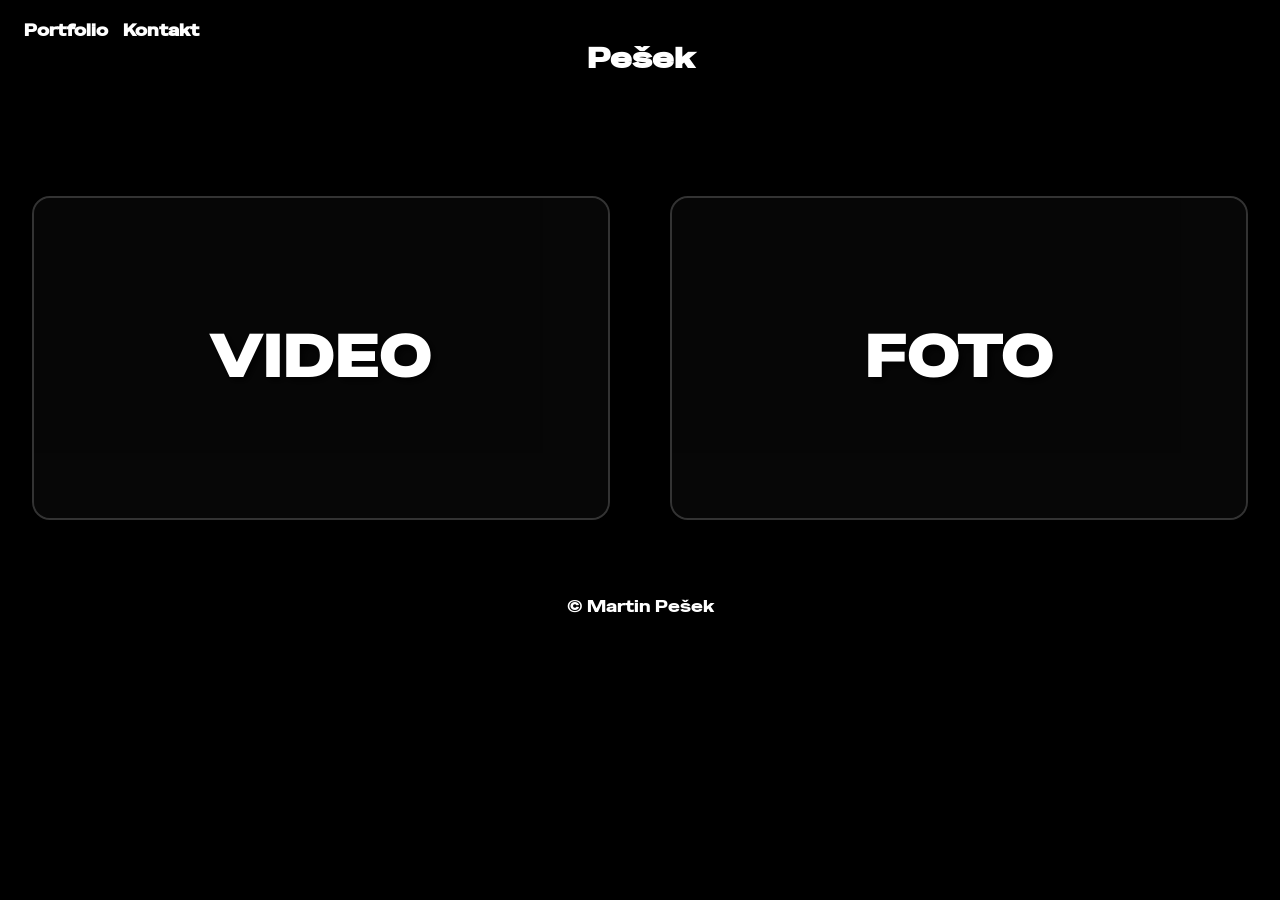
==== index.html @ 134cf8af "all pages updated v2" ====
<!-- index.html (with expandable video modal) -->
<!DOCTYPE html>
<html lang="en">
<head>
  <meta charset="UTF-8" />
  <meta name="viewport" content="width=device-width, initial-scale=1.0" />
  <title>Pešek</title>

  <!-- Google Font -->
  <link href="https://fonts.googleapis.com/css2?family=Special+Gothic+Expanded+One&display=swap" rel="stylesheet">
  
  <!-- Preload critical images for better performance -->
  <link rel="preload" as="image" href="images/foto1.jpg">
  <link rel="preload" as="image" href="images/foto2.jpg">
  <link rel="preload" as="image" href="images/foto3.jpg">
  <link rel="preload" as="image" href="images/foto4.jpg">
  <link rel="preload" as="image" href="images/foto5.jpg">
  <link rel="preload" as="image" href="images/foto6.jpg">

  <style>
    body {
      font-family: 'Special Gothic Expanded One', sans-serif;
      background-color: #000;
      color: #fff;
      margin: 0;
      padding: 0;
      width: 100%;
    }

    .container {
      max-width: 1000px;
      width: 100%;
      margin: 0 auto;
      padding: 40px 20px;
      box-sizing: border-box;
    }

    header {
      background: #000;
      padding: 20px;
      position: relative;
      max-width: 1000px;
      width: 100%;
      margin: 0 auto;
      box-sizing: border-box;
    }

    nav {
      position: absolute;
      left: 20px;
      top: 20px;
      display: flex;
      gap: 15px;
      flex-wrap: wrap;
    }

    nav a {
      color: white;
      text-decoration: none;
      font-weight: bold;
      font-size: 1rem;
    }

    nav a:hover {
      text-decoration: underline;
    }

    header h1 {
      text-align: center;
      font-size: 1.8rem;
    }

    header h1 a {
      color: #fff;
      text-decoration: none;
      transition: color 0.3s ease;
    }

    header h1 a:hover {
      color: #ccc;
      text-decoration: underline;
    }

    /* Section preview styles */
    .section-previews {
      display: grid;
      grid-template-columns: repeat(2, 1fr);
      gap: 40px;
      margin-top: 40px;
    }

    .section-preview {
      background: #111;
      border-radius: 15px;
      padding: 0;
      text-align: center;
      cursor: pointer;
      transition: transform 0.3s ease, box-shadow 0.3s ease;
      border: 2px solid #333;
      position: relative;
      overflow: hidden;
      height: 250px;
    }

    .section-preview:hover {
      transform: scale(1.02);
      box-shadow: 0 10px 30px rgba(255, 255, 255, 0.1);
      border-color: #555;
    }

    .preview-background {
      position: absolute;
      top: 0;
      left: 0;
      width: 100%;
      height: 100%;
      background-size: cover;
      background-position: center;
      transition: transform 0.3s ease, opacity 1s ease;
    }

    /* Photo section background slideshow */
    .photo-preview-background {
      position: absolute;
      top: 0;
      left: 0;
      width: 100%;
      height: 100%;
      background-size: cover;
      background-position: center;
      opacity: 0;
      transition: opacity 2s ease-in-out;
      /* Optimize for performance */
      will-change: opacity, transform;
      transform: translateZ(0);
    }

    .photo-preview-background.active {
      opacity: 1;
    }

    /* Video section background slideshow */
    .video-preview-background {
      position: absolute;
      top: 0;
      left: 0;
      width: 100%;
      height: 100%;
      background-size: cover;
      background-position: center;
      opacity: 0;
      transition: opacity 2s ease-in-out;
      /* Optimize for performance */
      will-change: opacity, transform;
      transform: translateZ(0);
    }

    .video-preview-background.active {
      opacity: 1;
    }

    .section-preview:hover .preview-background {
      transform: scale(1.05);
    }

    .preview-overlay {
      position: absolute;
      top: 0;
      left: 0;
      width: 100%;
      height: 100%;
      background: rgba(0, 0, 0, 0.6);
      display: flex;
      flex-direction: column;
      justify-content: center;
      align-items: center;
      transition: background 0.3s ease;
    }

    .section-preview:hover .preview-overlay {
      background: rgba(0, 0, 0, 0.4);
    }

    .section-preview h3 {
      font-size: 3.5rem;
      margin: 0;
      color: #fff;
      text-shadow: 3px 3px 8px rgba(0, 0, 0, 0.9);
      z-index: 2;
      font-weight: bold;
      letter-spacing: 2px;
    }

    /* Gallery styles (hidden by default) */
    .gallery-container {
      display: none;
    }

    .gallery-container.active {
      display: block;
    }

    .back-button {
      background: transparent;
      color: #fff;
      border: 2px solid #fff;
      padding: 10px 20px;
      border-radius: 8px;
      cursor: pointer;
      font-family: 'Special Gothic Expanded One', sans-serif;
      font-size: 0.9rem;
      margin-bottom: 30px;
      transition: background-color 0.3s ease, border-color 0.3s ease;
    }

    .back-button:hover {
      background: rgba(255, 255, 255, 0.1);
      border-color: #ccc;
    }

    .video-grid, .photo-grid {
      display: grid;
      grid-template-columns: repeat(3, 1fr);
      gap: 30px;
      margin-top: 30px;
    }

    .photo-wrapper {
      position: relative;
      overflow: hidden;
      border-radius: 15px;
      transition: transform 0.3s ease, box-shadow 0.3s ease;
      cursor: pointer;
      aspect-ratio: 4/3;
    }

    .photo-wrapper img {
      width: 100%;
      height: 100%;
      object-fit: cover;
      border-radius: 15px;
      /* Optimize for performance */
      will-change: transform;
      transform: translateZ(0);
    }

    .video-wrapper {
      position: relative;
      padding-bottom: 56.25%;
      height: 0;
      overflow: hidden;
      border-radius: 15px;
      transition: transform 0.3s ease, box-shadow 0.3s ease;
      cursor: pointer;
    }

    .video-wrapper iframe {
      position: absolute;
      top: 0;
      left: 0;
      width: 100%;
      height: 100%;
      border: none;
      border-radius: 15px;
      pointer-events: none; /* Prevents interaction until expanded */
    }

    .photo-wrapper:hover, .video-wrapper:hover {
      transform: scale(1.03);
      box-shadow: 0 10px 20px rgba(255, 255, 255, 0.1);
    }

    .video-item, .photo-item {
      text-align: center;
    }

    .project-title {
      margin-top: 10px;
      font-size: 1rem;
    }

    /* Modal styles */
    .modal {
      display: none;
      position: fixed;
      z-index: 1000;
      left: 0;
      top: 0;
      width: 100vw;
      height: 100vh;
      overflow: auto;
      background: rgba(0,0,0,0.9);
      justify-content: center;
      align-items: center;
    }
    .modal.active {
      display: flex;
    }
    .modal-content {
      position: relative;
      width: 80vw;
      max-width: 1000px;
      aspect-ratio: 16/9;
      background: #000;
      border-radius: 15px;
      box-shadow: 0 0 40px #000;
      display: flex;
      align-items: center;
      justify-content: center;
    }
    .modal-content iframe {
      width: 100%;
      height: 100%;
      border-radius: 15px;
      border: none;
      pointer-events: auto;
    }
    
    /* Photo modal specific styles */
    .photo-modal-content {
      position: relative;
      max-width: 95vw;
      max-height: 95vh;
      background: transparent;
      border-radius: 15px;
      box-shadow: none;
      display: flex;
      flex-direction: column;
      align-items: center;
      justify-content: center;
      aspect-ratio: auto;
      padding: 20px;
    }

    .main-photo-container {
      position: relative;
      display: flex;
      align-items: center;
      justify-content: center;
      max-height: 70vh;
      width: 100%;
      margin-bottom: 20px;
    }

    .main-photo-container img {
      max-width: 100%;
      max-height: 70vh;
      object-fit: contain;
      border-radius: 10px;
      /* Optimize for performance */
      will-change: transform;
      transform: translateZ(0);
    }

    .photo-nav-arrow {
      position: fixed;
      top: 50%;
      transform: translateY(-50%);
      background: rgba(0, 0, 0, 0.7);
      color: #fff;
      border: none;
      width: 50px;
      height: 50px;
      border-radius: 50%;
      font-size: 1.5rem;
      cursor: pointer;
      transition: background 0.3s ease;
      z-index: 1001;
    }

    .photo-nav-arrow:hover {
      background: rgba(0, 0, 0, 0.9);
    }

    .photo-nav-arrow:disabled {
      background: rgba(0, 0, 0, 0.3);
      cursor: not-allowed;
      opacity: 0.5;
    }

    .photo-nav-arrow.prev {
      left: 50px;
    }

    .photo-nav-arrow.next {
      right: 50px;
    }

    .photo-thumbnails {
      display: flex;
      gap: 10px;
      overflow-x: auto;
      padding: 10px 0;
      max-width: 100%;
      scrollbar-width: thin;
      scrollbar-color: #333 #111;
    }

    .photo-thumbnails::-webkit-scrollbar {
      height: 6px;
    }

    .photo-thumbnails::-webkit-scrollbar-track {
      background: #111;
      border-radius: 3px;
    }

    .photo-thumbnails::-webkit-scrollbar-thumb {
      background: #333;
      border-radius: 3px;
    }

    .photo-thumbnail {
      min-width: 60px;
      height: 60px;
      border-radius: 5px;
      cursor: pointer;
      transition: opacity 0.3s ease, transform 0.3s ease;
      border: 2px solid transparent;
    }

    .photo-thumbnail:hover {
      transform: scale(1.1);
    }

    .photo-thumbnail.active {
      border-color: #fff;
      opacity: 1;
    }

    .photo-thumbnail:not(.active) {
      opacity: 0.6;
    }

    .photo-thumbnail img {
      width: 100%;
      height: 100%;
      object-fit: cover;
      border-radius: 3px;
      /* Optimize for performance */
      will-change: transform;
      transform: translateZ(0);
      transition: opacity 0.3s ease;
    }

    .photo-thumbnail img.loading {
      opacity: 0.5;
    }

    .photo-thumbnail img.error {
      background-color: #444;
      color: #fff;
      display: flex;
      align-items: center;
      justify-content: center;
      font-size: 16px;
    }

    .photo-info {
      text-align: center;
      color: #ccc;
      margin-bottom: 10px;
    }
    
    .close-modal {
      position: absolute;
      top: 10px;
      right: 20px;
      color: #fff;
      font-size: 2rem;
      background: none;
      border: none;
      cursor: pointer;
      z-index: 10;
    }
    footer {
      text-align: center;
      padding: 20px;
      background: #000;
      margin-top: 40px;
      max-width: 1000px;
      width: 100%;
      margin-left: auto;
      margin-right: auto;
      box-sizing: border-box;
    }

    /* Responsive styles */
    @media (max-width: 1200px) {
      .container, header, footer {
        max-width: 100%;
        padding: 30px 15px;
      }
      
      .section-preview h3 {
        font-size: 3rem;
      }
    }

    @media (max-width: 900px) {
      .container, header, footer {
        max-width: 100%;
        width: 100%;
        padding: 20px 10px;
      }
      
      .video-grid, .photo-grid {
        grid-template-columns: repeat(2, 1fr);
        gap: 20px;
      }
      
      .section-previews {
        grid-template-columns: 1fr;
        gap: 30px;
      }
      
      .section-preview {
        height: 200px;
      }
      
      .section-preview h3 {
        font-size: 2.5rem;
      }
      
      /* Navigation responsive */
      nav {
        position: relative;
        left: auto;
        top: auto;
        justify-content: center;
        margin-bottom: 15px;
      }
      
      header h1 {
        font-size: 1.5rem;
      }
      
      /* Modal adjustments */
      .modal-content {
        width: 90vw;
        margin: 20px;
      }
      
      .photo-modal-content {
        padding: 15px;
      }
      
      .photo-nav-arrow.prev {
        left: 20px;
      }
      
      .photo-nav-arrow.next {
        right: 20px;
      }
    }

    @media (max-width: 600px) {
      .container, header, footer {
        max-width: 100%;
        width: 100%;
        padding: 15px 16px;
      }
      
      header {
        padding: 15px 8px;
      }
      
      header h1 {
        font-size: 1.3rem;
        margin: 10px 0;
      }
      
      .video-grid, .photo-grid {
        grid-template-columns: 1fr;
        gap: 15px;
      }
      
      .section-previews {
        gap: 20px;
      }
      
      .section-preview {
        height: 180px;
      }
      
      .section-preview h3 {
        font-size: 2rem;
        letter-spacing: 1px;
      }
      
      nav {
        flex-direction: row;
        gap: 20px;
        margin-bottom: 10px;
      }
      
      nav a {
        font-size: 0.9rem;
      }
      
      .back-button {
        font-size: 0.8rem;
        padding: 8px 16px;
      }
      
      /* Modal mobile adjustments */
      .modal-content {
        width: 95vw;
        margin: 10px;
      }
      
      .photo-modal-content {
        padding: 10px;
        max-height: 90vh;
      }
      
      .main-photo-container {
        max-height: 50vh;
        margin-bottom: 15px;
      }
      
      .photo-nav-arrow {
        width: 40px;
        height: 40px;
        font-size: 1.2rem;
      }
      
      .photo-nav-arrow.prev {
        left: 15px;
      }
      
      .photo-nav-arrow.next {
        right: 15px;
      }
      
      .photo-thumbnails {
        gap: 8px;
      }
      
      .photo-thumbnail {
        min-width: 50px;
        height: 50px;
      }
      
      .close-modal {
        top: 10px;
        right: 15px;
        font-size: 1.5rem;
      }
      
      .project-title {
        font-size: 0.9rem;
        margin-top: 8px;
      }
      
      /* Video wrapper mobile fix */
      .video-wrapper {
        border-radius: 10px;
      }
      
      .photo-wrapper {
        border-radius: 10px;
      }
      
      .photo-wrapper img {
        border-radius: 10px;
      }
    }

    @media (max-width: 400px) {
      .container, header, footer {
        padding: 10px 5px;
      }
      
      header {
        padding: 10px 5px;
      }
      
      .section-preview h3 {
        font-size: 1.5rem;
      }
      
      .section-preview {
        height: 150px;
      }
      
      nav a {
        font-size: 0.8rem;
      }
      
      .back-button {
        font-size: 0.7rem;
        padding: 6px 12px;
      }
      
      .main-photo-container {
        max-height: 40vh;
      }
      
      .photo-nav-arrow {
        width: 35px;
        height: 35px;
        font-size: 1rem;
      }
      
      .photo-thumbnail {
        min-width: 45px;
        height: 45px;
      }
    }

    /* Landscape tablet adjustments */
    @media (max-width: 1024px) and (orientation: landscape) {
      .section-previews {
        grid-template-columns: repeat(2, 1fr);
        gap: 30px;
      }
      
      .video-grid, .photo-grid {
        grid-template-columns: repeat(3, 1fr);
      }
    }

    /* Large screens: give more breathing room and larger previews */
    @media (min-width: 1200px) {
      .container {
        max-width: 1400px;
        padding-left: 32px;
        padding-right: 32px;
      }

      .section-previews {
        grid-template-columns: repeat(2, 1fr);
        gap: 60px;
      }

      .section-preview {
        height: 320px;
        border-radius: 18px;
      }

      .video-grid, .photo-grid {
        grid-template-columns: repeat(4, 1fr);
        gap: 40px;
      }

      .project-title {
        font-size: 1.05rem;
      }

      /* Fix the nav to the top-left corner of the viewport on large screens */
      nav {
        position: fixed;
        left: 24px;
        top: 20px;
        z-index: 2000;
      }
    }

    /* Touch device improvements */
    @media (hover: none) and (pointer: coarse) {
      .section-preview:hover {
        transform: none;
        box-shadow: none;
        border-color: #333;
      }
      
      .photo-wrapper:hover, .video-wrapper:hover {
        transform: none;
        box-shadow: none;
      }
      
      .photo-thumbnail:hover {
        transform: none;
      }
      
      .back-button:hover {
        background: transparent;
        border-color: #fff;
      }
      
      /* Larger touch targets */
      .photo-nav-arrow {
        width: 50px;
        height: 50px;
        font-size: 1.5rem;
      }
      
      .close-modal {
        font-size: 2rem;
        padding: 10px;
      }
    }
  </style>
</head>
<body>
  <header>
    <nav>
      <a href="index.html">Portfolio</a>
      <a href="contact.html">Kontakt</a>
    </nav>
    <h1><a href="index.html">Pešek</a></h1>
  </header>

  <div class="container">
    <!-- Section previews (main page) -->
    <div id="section-previews">
      <div class="section-previews">
        <div class="section-preview" onclick="window.location.href='video.html'" id="video-section">
          <div class="video-preview-background" id="video-bg-1"></div>
          <div class="video-preview-background" id="video-bg-2"></div>
          <div class="preview-overlay">
            <h3>VIDEO</h3>
          </div>
        </div>
        <div class="section-preview" onclick="window.location.href='foto.html'" id="photo-section">
          <div class="photo-preview-background" id="photo-bg-1"></div>
          <div class="photo-preview-background" id="photo-bg-2"></div>
          <div class="preview-overlay">
            <h3>FOTO</h3>
          </div>
        </div>
      </div>
  </div>

  <footer>
    <p>&copy; Martin Pešek</p>
  </footer>  <script>
    // Photo background slideshow
    let photoSlideshowInterval;
    let currentPhotoBackground = 1;
    const photoBackgroundPhotos = [];

    // Video background slideshow
    let videoSlideshowInterval;
    let currentVideoBackground = 1;
    const videoBackgroundThumbnails = [
      'https://img.youtube.com/vi/jPdJ4hhsbLk/maxresdefault.jpg',
      'https://img.youtube.com/vi/tA7nG6Xgm3Q/maxresdefault.jpg',
      'https://img.youtube.com/vi/vZSJj9pkaps/maxresdefault.jpg',
      'https://img.youtube.com/vi/rwPX3azojHw/maxresdefault.jpg'
    ];

    // Collect all photos from photo collections for background slideshow
    const photoCollectionsData = {
      'BLIKBLIK': [
        "images/BLIKBLIK/BLIKBLIK1.jpg", "images/BLIKBLIK/BLIKBLIK2.jpg", "images/BLIKBLIK/BLIKBLIK3.jpg",
        "images/BLIKBLIK/BLIKBLIK4.jpg", "images/BLIKBLIK/BLIKBLIK5.jpg", "images/BLIKBLIK/BLIKBLIK6.jpg",
        "images/BLIKBLIK/BLIKBLIK7.jpg", "images/BLIKBLIK/BLIKBLIK8.jpg", "images/BLIKBLIK/BLIKBLIK9.jpg",
        "images/BLIKBLIK/BLIKBLIK10.jpg", "images/BLIKBLIK/BLIKBLIK11.jpg", "images/BLIKBLIK/BLIKBLIK12.jpg",
        "images/BLIKBLIK/BLIKBLIK13.jpg", "images/BLIKBLIK/BLIKBLIK14.jpg", "images/BLIKBLIK/BLIKBLIK15.jpg",
        "images/BLIKBLIK/BLIKBLIK16.jpg", "images/BLIKBLIK/BLIKBLIK17.jpg", "images/BLIKBLIK/BLIKBLIK18.jpg"
      ],
      'Ferrari': [
        "images/Ferrari/ferrari1.jpg", "images/Ferrari/ferrari2.jpg", "images/Ferrari/ferrari3.jpg",
        "images/Ferrari/ferrari4.jpg", "images/Ferrari/ferrari5.jpg"
      ],
      'Hokej': [
        "images/Hokej/hokej1.jpg", "images/Hokej/hokej2.jpg", "images/Hokej/hokej3.jpg",
        "images/Hokej/hokej4.jpg", "images/Hokej/hokej5.jpg", "images/Hokej/hokej6.jpg",
        "images/Hokej/hokej7.jpg", "images/Hokej/hokej8.jpg", "images/Hokej/hokej9.jpg",
        "images/Hokej/hokej10.jpg", "images/Hokej/hokej11.jpg", "images/Hokej/hokej12.jpg",
        "images/Hokej/hokej13.jpg", "images/Hokej/hokej14.jpg"
      ],
      'Architektura': [
        "images/architektura/architektura1.jpg", "images/architektura/architektura2.jpg",
        "images/architektura/architektura3.jpg", "images/architektura/architektura4.jpg",
        "images/architektura/architektura5.jpg"
      ],
      'Krajina': [
        "images/krajina/krajina1.jpg", "images/krajina/krajina2.jpg", "images/krajina/krajina3.jpg",
        "images/krajina/krajina5.jpg", "images/krajina/krajina6.jpg"
      ],
      'Volná tvorba': [
        "images/volnatvorba/volnatvorba1.jpg", "images/volnatvorba/volnatvorba2.jpg",
        "images/volnatvorba/volnatvorba4.jpg", "images/volnatvorba/volnatvorba5.jpg",
        "images/volnatvorba/volnatvorba6.jpg", "images/volnatvorba/volnatvorba7.jpg",
        "images/volnatvorba/volnatvorba8.jpg"
      ]
    };

    // Collect all photos for background slideshow
    function initPhotoSlideshow() {
      Object.values(photoCollectionsData).forEach(collection => {
        photoBackgroundPhotos.push(...collection);
      });

      // Set initial background
      if (photoBackgroundPhotos.length > 0) {
        const bg1 = document.getElementById('photo-bg-1');
        const randomIndex = Math.floor(Math.random() * photoBackgroundPhotos.length);
        bg1.style.backgroundImage = `url('${photoBackgroundPhotos[randomIndex]}')`;
        bg1.classList.add('active');
        
        // Start slideshow
        photoSlideshowInterval = setInterval(switchPhotoBackground, 4000);
      }
    }

    // Initialize video background slideshow
    function initVideoSlideshow() {
      if (videoBackgroundThumbnails.length > 0) {
        const bg1 = document.getElementById('video-bg-1');
        const randomIndex = Math.floor(Math.random() * videoBackgroundThumbnails.length);
        bg1.style.backgroundImage = `url('${videoBackgroundThumbnails[randomIndex]}')`;
        bg1.classList.add('active');
        
        // Start slideshow
        videoSlideshowInterval = setInterval(switchVideoBackground, 3500);
      }
    }

    function switchPhotoBackground() {
      if (photoBackgroundPhotos.length === 0) return;
      
      const bg1 = document.getElementById('photo-bg-1');
      const bg2 = document.getElementById('photo-bg-2');
      const randomIndex = Math.floor(Math.random() * photoBackgroundPhotos.length);
      const newImage = photoBackgroundPhotos[randomIndex];
      
      if (currentPhotoBackground === 1) {
        bg2.style.backgroundImage = `url('${newImage}')`;
        bg2.classList.add('active');
        bg1.classList.remove('active');
        currentPhotoBackground = 2;
      } else {
        bg1.style.backgroundImage = `url('${newImage}')`;
        bg1.classList.add('active');
        bg2.classList.remove('active');
        currentPhotoBackground = 1;
      }
    }

    function switchVideoBackground() {
      if (videoBackgroundThumbnails.length === 0) return;
      
      const bg1 = document.getElementById('video-bg-1');
      const bg2 = document.getElementById('video-bg-2');
      const randomIndex = Math.floor(Math.random() * videoBackgroundThumbnails.length);
      const newThumbnail = videoBackgroundThumbnails[randomIndex];
      
      if (currentVideoBackground === 1) {
        bg2.style.backgroundImage = `url('${newThumbnail}')`;
        bg2.classList.add('active');
        bg1.classList.remove('active');
        currentVideoBackground = 2;
      } else {
        bg1.style.backgroundImage = `url('${newThumbnail}')`;
        bg1.classList.add('active');
        bg2.classList.remove('active');
        currentVideoBackground = 1;
      }
    }

    // Initialize slideshows when page loads
    document.addEventListener('DOMContentLoaded', function() {
      initPhotoSlideshow();
      initVideoSlideshow();
    });
  </script>
</body>
</html>
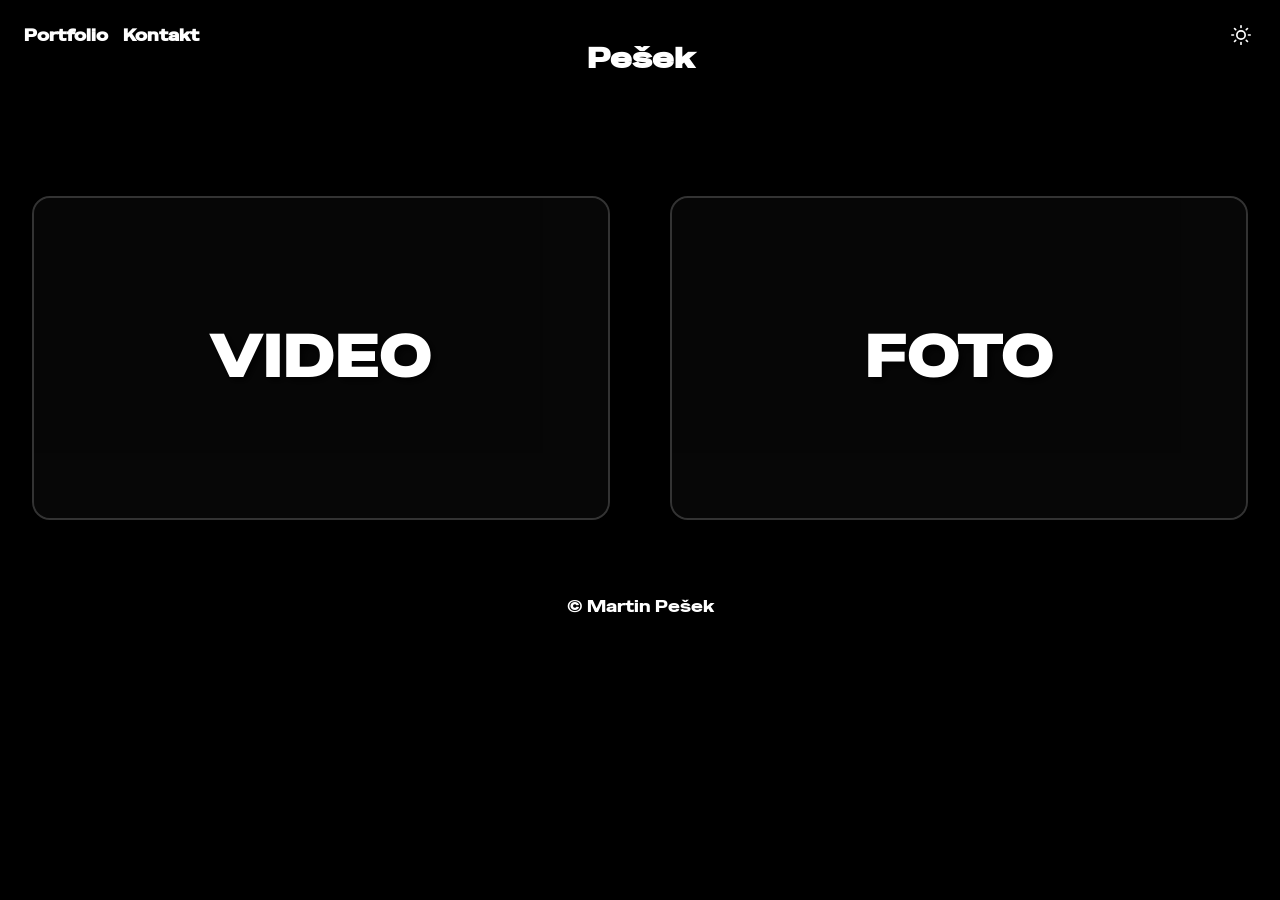
==== commit 237942be: "light mode added" ====
--- a/index.html
+++ b/index.html
@@ -17,11 +17,12 @@
   <link rel="preload" as="image" href="images/foto5.jpg">
   <link rel="preload" as="image" href="images/foto6.jpg">
 
+  <link rel="stylesheet" href="theme.css">
   <style>
     body {
       font-family: 'Special Gothic Expanded One', sans-serif;
-      background-color: #000;
-      color: #fff;
+      background-color: var(--bg-color);
+      color: var(--text-color);
       margin: 0;
       padding: 0;
       width: 100%;
@@ -36,7 +37,7 @@
     }
 
     header {
-      background: #000;
+      background: var(--header-bg);
       padding: 20px;
       position: relative;
       max-width: 1000px;
@@ -48,14 +49,21 @@
     nav {
       position: absolute;
       left: 20px;
+      right: 20px;
       top: 20px;
       display: flex;
       gap: 15px;
       flex-wrap: wrap;
+      pointer-events: none;
+      align-items: center;
+    }
+
+    nav a, nav button {
+      pointer-events: auto;
     }
 
     nav a {
-      color: white;
+      color: var(--nav-link-color);
       text-decoration: none;
       font-weight: bold;
       font-size: 1rem;
@@ -71,7 +79,7 @@
     }
 
     header h1 a {
-      color: #fff;
+      color: var(--text-color);
       text-decoration: none;
       transition: color 0.3s ease;
     }
@@ -90,13 +98,13 @@
     }
 
     .section-preview {
-      background: #111;
+      background: var(--card-bg);
       border-radius: 15px;
       padding: 0;
       text-align: center;
       cursor: pointer;
       transition: transform 0.3s ease, box-shadow 0.3s ease;
-      border: 2px solid #333;
+      border: 2px solid var(--card-border);
       position: relative;
       overflow: hidden;
       height: 250px;
@@ -104,8 +112,8 @@
 
     .section-preview:hover {
       transform: scale(1.02);
-      box-shadow: 0 10px 30px rgba(255, 255, 255, 0.1);
-      border-color: #555;
+      box-shadow: 0 10px 30px var(--shadow-color);
+      border-color: var(--card-border-hover);
     }
 
     .preview-background {
@@ -169,7 +177,7 @@
       left: 0;
       width: 100%;
       height: 100%;
-      background: rgba(0, 0, 0, 0.6);
+      background: var(--overlay-bg);
       display: flex;
       flex-direction: column;
       justify-content: center;
@@ -178,7 +186,7 @@
     }
 
     .section-preview:hover .preview-overlay {
-      background: rgba(0, 0, 0, 0.4);
+      background: var(--overlay-bg-hover);
     }
 
     .section-preview h3 {
@@ -202,8 +210,8 @@
 
     .back-button {
       background: transparent;
-      color: #fff;
-      border: 2px solid #fff;
+      color: var(--back-button-color);
+      border: 2px solid var(--back-button-border);
       padding: 10px 20px;
       border-radius: 8px;
       cursor: pointer;
@@ -214,7 +222,7 @@
     }
 
     .back-button:hover {
-      background: rgba(255, 255, 255, 0.1);
+      background: var(--button-hover-bg);
       border-color: #ccc;
     }
 
@@ -289,7 +297,7 @@
       width: 100vw;
       height: 100vh;
       overflow: auto;
-      background: rgba(0,0,0,0.9);
+      background: var(--modal-bg);
       justify-content: center;
       align-items: center;
     }
@@ -301,9 +309,9 @@
       width: 80vw;
       max-width: 1000px;
       aspect-ratio: 16/9;
-      background: #000;
+      background: var(--modal-content-bg);
       border-radius: 15px;
-      box-shadow: 0 0 40px #000;
+      box-shadow: 0 0 40px var(--modal-shadow);
       display: flex;
       align-items: center;
       justify-content: center;
@@ -424,7 +432,7 @@
     }
 
     .photo-thumbnail.active {
-      border-color: #fff;
+      border-color: var(--text-color);
       opacity: 1;
     }
 
@@ -458,7 +466,7 @@
 
     .photo-info {
       text-align: center;
-      color: #ccc;
+      color: var(--info-text-color);
       margin-bottom: 10px;
     }
     
@@ -466,7 +474,7 @@
       position: absolute;
       top: 10px;
       right: 20px;
-      color: #fff;
+      color: var(--text-color);
       font-size: 2rem;
       background: none;
       border: none;
@@ -476,7 +484,7 @@
     footer {
       text-align: center;
       padding: 20px;
-      background: #000;
+      background: var(--bg-color);
       margin-top: 40px;
       max-width: 1000px;
       width: 100%;
@@ -526,6 +534,7 @@
       nav {
         position: relative;
         left: auto;
+        right: auto;
         top: auto;
         justify-content: center;
         margin-bottom: 15px;
@@ -752,6 +761,7 @@
       nav {
         position: fixed;
         left: 24px;
+        right: 24px;
         top: 20px;
         z-index: 2000;
       }
@@ -958,5 +968,6 @@
       initVideoSlideshow();
     });
   </script>
+  <script src="theme.js"></script>
 </body>
 </html>
--- a/theme.css
+++ b/theme.css
@@ -0,0 +1,112 @@
+:root {
+  --bg-color: #000;
+  --text-color: #fff;
+  --header-bg: #000;
+  --nav-link-color: #fff;
+  --nav-link-hover: #ccc;
+  --card-bg: #111;
+  --card-border: #333;
+  --card-border-hover: #555;
+  --shadow-color: rgba(255, 255, 255, 0.1);
+  --overlay-bg: rgba(0, 0, 0, 0.6);
+  --overlay-bg-hover: rgba(0, 0, 0, 0.4);
+  --modal-bg: rgba(0,0,0,0.9);
+  --modal-content-bg: #000;
+  --modal-shadow: #000;
+  --button-border: #fff;
+  --button-hover-bg: rgba(255, 255, 255, 0.1);
+  --back-button-color: #fff;
+  --back-button-border: #fff;
+  --info-text-color: #ccc;
+  --profile-border: rgba(255, 255, 255, 0.2);
+  --profile-border-hover: rgba(255, 255, 255, 0.4);
+  --contact-box-bg: rgba(255, 255, 255, 0.05);
+  --contact-box-border: rgba(255, 255, 255, 0.1);
+  --contact-box-bg-hover: rgba(255, 255, 255, 0.1);
+  --contact-box-border-hover: rgba(255, 255, 255, 0.2);
+}
+
+body.light-mode {
+  --bg-color: #f5f5f5;
+  --text-color: #111;
+  --header-bg: #f5f5f5;
+  --nav-link-color: #111;
+  --nav-link-hover: #555;
+  --card-bg: #fff;
+  --card-border: #ccc;
+  --card-border-hover: #999;
+  --shadow-color: rgba(0, 0, 0, 0.1);
+  --overlay-bg: rgba(0, 0, 0, 0.3);
+  --overlay-bg-hover: rgba(0, 0, 0, 0.1);
+  --modal-bg: rgba(255,255,255,0.95);
+  --modal-content-bg: #fff;
+  --modal-shadow: #ccc;
+  --button-border: #111;
+  --button-hover-bg: rgba(0, 0, 0, 0.1);
+  --back-button-color: #111;
+  --back-button-border: #111;
+  --info-text-color: #555;
+  --profile-border: rgba(0, 0, 0, 0.2);
+  --profile-border-hover: rgba(0, 0, 0, 0.4);
+  --contact-box-bg: rgba(0, 0, 0, 0.05);
+  --contact-box-border: rgba(0, 0, 0, 0.1);
+  --contact-box-bg-hover: rgba(0, 0, 0, 0.1);
+  --contact-box-border-hover: rgba(0, 0, 0, 0.2);
+}
+
+/* Theme toggle button styles */
+#theme-toggle {
+  background: transparent;
+  border: none;
+  color: var(--text-color);
+  font-size: 1.2rem;
+  cursor: pointer;
+  padding: 5px;
+  border-radius: 50%;
+  transition: background-color 0.3s, transform 0.3s;
+  display: flex;
+  align-items: center;
+  justify-content: center;
+  margin-left: auto;
+}
+
+#theme-toggle:hover {
+  background-color: var(--button-hover-bg);
+  transform: rotate(15deg);
+}
+
+@media (max-width: 900px) {
+  #theme-toggle {
+    margin-left: 0;
+  }
+}
+
+body {
+    transition: background-color 0.3s ease, color 0.3s ease;
+}
+
+/* Smooth transition for theme changes */
+body, 
+header, 
+footer, 
+.section-preview, 
+.modal-content, 
+.photo-thumbnail, 
+.contact-info p, 
+.profile-photo,
+.back-button,
+nav a,
+header h1 a,
+.folder-wrapper,
+.close-modal,
+.preview-overlay,
+.photo-info,
+.modal {
+  transition: background-color 0.3s ease, 
+              background 0.3s ease, 
+              color 0.3s ease, 
+              border-color 0.3s ease, 
+              box-shadow 0.3s ease, 
+              transform 0.3s ease,
+              opacity 0.3s ease !important;
+}
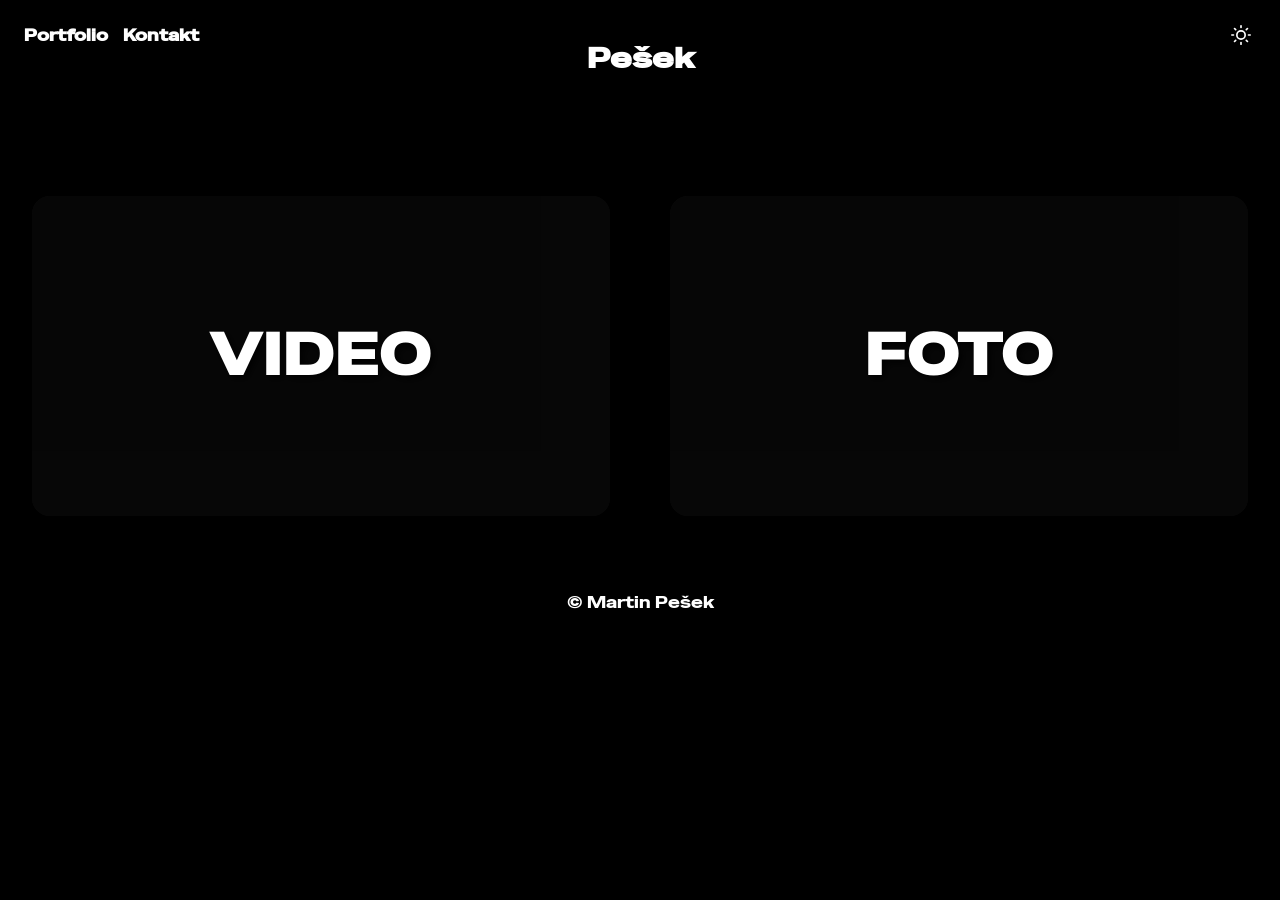
==== commit 39e0ba05: "deleting borders" ====
--- a/index.html
+++ b/index.html
@@ -46,48 +46,12 @@
       box-sizing: border-box;
     }
 
-    nav {
-      position: absolute;
-      left: 20px;
-      right: 20px;
-      top: 20px;
-      display: flex;
-      gap: 15px;
-      flex-wrap: wrap;
-      pointer-events: none;
-      align-items: center;
-    }
-
-    nav a, nav button {
-      pointer-events: auto;
-    }
-
-    nav a {
-      color: var(--nav-link-color);
-      text-decoration: none;
-      font-weight: bold;
-      font-size: 1rem;
-    }
-
-    nav a:hover {
-      text-decoration: underline;
-    }
-
     header h1 {
       text-align: center;
       font-size: 1.8rem;
     }
 
-    header h1 a {
-      color: var(--text-color);
-      text-decoration: none;
-      transition: color 0.3s ease;
-    }
-
-    header h1 a:hover {
-      color: #ccc;
-      text-decoration: underline;
-    }
+
 
     /* Section preview styles */
     .section-previews {
@@ -104,7 +68,6 @@
       text-align: center;
       cursor: pointer;
       transition: transform 0.3s ease, box-shadow 0.3s ease;
-      border: 2px solid var(--card-border);
       position: relative;
       overflow: hidden;
       height: 250px;
@@ -113,7 +76,6 @@
     .section-preview:hover {
       transform: scale(1.02);
       box-shadow: 0 10px 30px var(--shadow-color);
-      border-color: var(--card-border-hover);
     }
 
     .preview-background {
@@ -530,16 +492,6 @@
         font-size: 2.5rem;
       }
       
-      /* Navigation responsive */
-      nav {
-        position: relative;
-        left: auto;
-        right: auto;
-        top: auto;
-        justify-content: center;
-        margin-bottom: 15px;
-      }
-      
       header h1 {
         font-size: 1.5rem;
       }
@@ -595,16 +547,6 @@
       .section-preview h3 {
         font-size: 2rem;
         letter-spacing: 1px;
-      }
-      
-      nav {
-        flex-direction: row;
-        gap: 20px;
-        margin-bottom: 10px;
-      }
-      
-      nav a {
-        font-size: 0.9rem;
       }
       
       .back-button {
@@ -805,12 +747,26 @@
 </head>
 <body>
   <header>
-    <nav>
+    <button id="menuToggle" class="menu-toggle" aria-label="Menu">
+      <svg width="24" height="24" viewBox="0 0 24 24" fill="none" stroke="currentColor" stroke-width="2">
+        <line x1="3" y1="12" x2="21" y2="12"></line>
+        <line x1="3" y1="6" x2="21" y2="6"></line>
+        <line x1="3" y1="18" x2="21" y2="18"></line>
+      </svg>
+    </button>
+    <nav id="mainNav">
+      <button id="menuClose" class="menu-close" aria-label="Zavřít menu">
+        <svg width="24" height="24" viewBox="0 0 24 24" fill="none" stroke="currentColor" stroke-width="2">
+          <line x1="18" y1="6" x2="6" y2="18"></line>
+          <line x1="6" y1="6" x2="18" y2="18"></line>
+        </svg>
+      </button>
       <a href="index.html">Portfolio</a>
       <a href="contact.html">Kontakt</a>
     </nav>
     <h1><a href="index.html">Pešek</a></h1>
   </header>
+  <div id="menuOverlay" class="menu-overlay"></div>
 
   <div class="container">
     <!-- Section previews (main page) -->
--- a/theme.css
+++ b/theme.css
@@ -26,6 +26,217 @@
   --contact-box-border-hover: rgba(255, 255, 255, 0.2);
 }
 
+/* Default Navigation (Desktop) */
+nav {
+  position: absolute;
+  left: 20px;
+  right: 20px;
+  top: 20px;
+  display: flex;
+  gap: 15px;
+  flex-wrap: wrap;
+  pointer-events: none;
+  align-items: center;
+}
+
+nav a, nav button {
+  pointer-events: auto;
+}
+
+/* Animated Underline Shared Styles */
+nav a,
+header h1 a,
+.info-toggle,
+.contact-info a,
+#pageTitle.link-active {
+  position: relative;
+  display: inline-block;
+  text-decoration: none;
+}
+
+nav a::after,
+header h1 a::after,
+.info-toggle::after,
+.contact-info a::after,
+#pageTitle.link-active::after {
+  content: '';
+  position: absolute;
+  width: 0;
+  height: 2px;
+  bottom: -2px;
+  left: 0;
+  background-color: currentColor;
+  transition: width 0.3s ease;
+}
+
+nav a:hover,
+header h1 a:hover,
+.info-toggle:hover,
+.contact-info a:hover,
+#pageTitle.link-active:hover {
+  text-decoration: none;
+}
+
+nav a:hover::after,
+header h1 a:hover::after,
+.info-toggle:hover::after,
+.contact-info a:hover::after,
+#pageTitle.link-active:hover::after {
+  width: 100%;
+}
+
+/* Specific Styles */
+nav a {
+  color: var(--nav-link-color);
+  font-weight: bold;
+  font-size: 1rem;
+}
+
+header h1 a {
+  color: var(--text-color);
+  transition: color 0.3s ease;
+}
+
+header h1 a:hover {
+  color: #ccc;
+}
+
+.contact-info a {
+  color: var(--text-color);
+}
+
+/* Menu Toggle (Hamburger) - Hidden on Desktop */
+.menu-toggle {
+  display: none;
+  background: none;
+  border: none;
+  color: var(--text-color);
+  cursor: pointer;
+  position: absolute;
+  left: 20px;
+  top: 20px;
+  z-index: 2500;
+  padding: 0;
+}
+
+@keyframes menuShake {
+  0% { transform: rotate(0deg); }
+  25% { transform: rotate(15deg); }
+  50% { transform: rotate(-15deg); }
+  75% { transform: rotate(5deg); }
+  100% { transform: rotate(0deg); }
+}
+
+.menu-toggle:hover svg {
+  animation: menuShake 0.5s ease-in-out;
+}
+
+.menu-close {
+  display: none; /* Hidden on desktop */
+  background: none;
+  border: none;
+  color: var(--text-color);
+  cursor: pointer;
+  align-self: flex-end;
+  margin-bottom: 20px;
+  padding: 0;
+}
+
+.menu-overlay {
+  display: none;
+  position: fixed;
+  top: 0;
+  left: 0;
+  width: 100%;
+  height: 100%;
+  background: rgba(0,0,0,0.5);
+  z-index: 2900;
+  opacity: 0;
+  transition: opacity 0.3s ease;
+}
+
+.menu-overlay.active {
+  display: block;
+  opacity: 1;
+}
+
+@media (max-width: 900px) {
+  /* Navigation responsive (Slide-out menu) */
+  .menu-toggle {
+    display: block;
+  }
+
+  nav {
+    position: fixed;
+    top: 0;
+    left: -100%; /* Slide from left */
+    width: 250px;
+    height: 100vh;
+    background: var(--bg-color);
+    flex-direction: column;
+    align-items: flex-start;
+    padding: 20px;
+    transition: left 0.3s ease;
+    z-index: 3000;
+    box-shadow: 2px 0 10px rgba(0,0,0,0.5);
+    pointer-events: auto;
+    /* Reset previous positioning */
+    right: auto;
+    bottom: auto;
+    justify-content: flex-start;
+    margin-bottom: 0;
+    border-right: 1px solid var(--card-border);
+    gap: 0; /* Remove flex gap, control spacing with padding on items */
+  }
+
+  nav.active {
+    left: 0;
+  }
+
+  /* Menu Items Animation */
+  @keyframes slideInItem {
+    from {
+      opacity: 0;
+      transform: translateX(-30px);
+    }
+    to {
+      opacity: 1;
+      transform: translateX(0);
+    }
+  }
+
+  nav.active .menu-close,
+  nav.active a,
+  nav.active #theme-toggle {
+    opacity: 0;
+    animation: slideInItem 0.5s ease forwards;
+  }
+
+  nav.active .menu-close { animation-delay: 0.1s; }
+  nav.active a:nth-of-type(1) { animation-delay: 0.2s; }
+  nav.active a:nth-of-type(2) { animation-delay: 0.3s; }
+  nav.active a:nth-of-type(3) { animation-delay: 0.4s; }
+  nav.active #theme-toggle { animation-delay: 0.5s; }
+
+  .menu-close {
+    display: block;
+  }
+  
+  nav a {
+    font-size: 1.2rem;
+    margin-bottom: 0;
+    display: block;
+    width: 100%;
+    padding: 10px 0; /* Add some padding for better touch target */
+  }
+  
+  /* Ensure theme toggle has margin */
+  nav button#theme-toggle {
+    margin-top: 10px;
+    margin-left: 0;
+  }
+}
+
 body.light-mode {
   --bg-color: #f5f5f5;
   --text-color: #111;
@@ -81,6 +292,13 @@
   }
 }
 
+/* Hide theme toggle on desktop when modal is open to avoid overlap with close button */
+@media (min-width: 901px) {
+  body.modal-open #theme-toggle {
+    display: none !important;
+  }
+}
+
 body {
     transition: background-color 0.3s ease, color 0.3s ease;
 }
